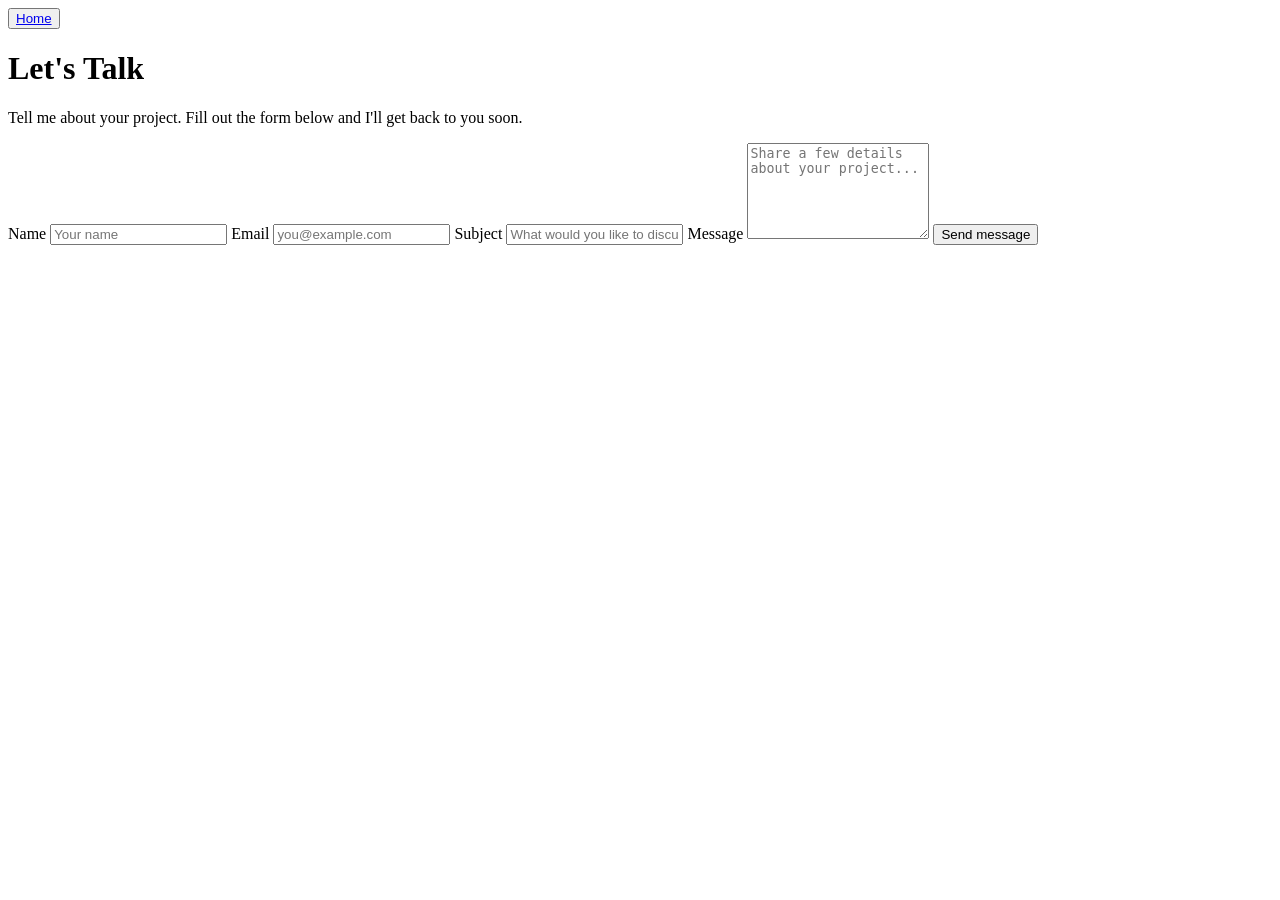
==== lets-talk.html @ 8be9dd52 "i add something new fix header and add new button" ====
<html lang="en-us-kh">
  <head>
    <meta charset="UTF8" />
    <title>Let's Talk</title>
    <link rel="stylesheet" href="style.css" />
  </head>

  <body>
    <!-- <header class="header">
      <a href="index.html">
        <img
          src="./asset/download.jpg"
          alt="jinomoto piseyrio"
          height="30"
          width="30"
        />
      </a>
      <nav>
        <ul>
          <li><a href="index.html#service">service</a></li>
          <li><a href="index.html#portfolio">portfioloio</a></li>
          <li><a href="index.html#about">About us</a></li>
          <li><a href="index.html#blog">Blog</a></li>
          <li><a href="lets-talk.html">Contact us</a></li>
        </ul>
      </nav>
      <a class="let-talk" href="lets-talk.html">let talk</a>
    </header> -->
    

    <main class="talk-page">
      <button>
        <a href="index.html">Home</a>
      </button>

      <h1>Let's Talk</h1>
      <p class="talk-intro">
        Tell me about your project. Fill out the form below and I'll get back to
        you soon.
      </p>

      <form class="talk-form" id="talk-form">
        <label>
          Name
          <input type="text" name="name" placeholder="Your name" required />
        </label>

        <label>
          Email
          <input
            type="email"
            name="email"
            placeholder="you@example.com"
            required
          />
        </label>

        <label>
          Subject
          <input
            type="text"
            name="subject"
            placeholder="What would you like to discuss?"
            required
          />
        </label>

        <label>
          Message
          <textarea
            name="message"
            rows="6"
            placeholder="Share a few details about your project..."
            required
          ></textarea>
        </label>

        <button type="submit">Send message</button>
      </form>

      <p class="form-success" id="form-success" hidden>
        Thanks! Your message was sent. I'll reply soon.
      </p>
    </main>

    <script>
      document.getElementById("talk-form").addEventListener("submit", (event) => {
        event.preventDefault();
        event.target.hidden = true;
        document.getElementById("form-success").hidden = false;
      });
    </script>
  </body>
</html>
---- style.css ----
body {
  background-color: white;
}

.header {
  background-color: aqua;
  display: flex;

  justify-content: space-between;
  align-items: center;
}

.header ul {
  background-color: aqua;
  display: flex;
  list-style-type: none;
  justify-content: space-between;
  align-items: justify-between;
  gap: 20px;
}

.header button {
  background-color: gray;
  border: 1px solid black;
  padding: 10px;
  border-radius: 10px;

}

.header button:hover {
  background-color: red;
}
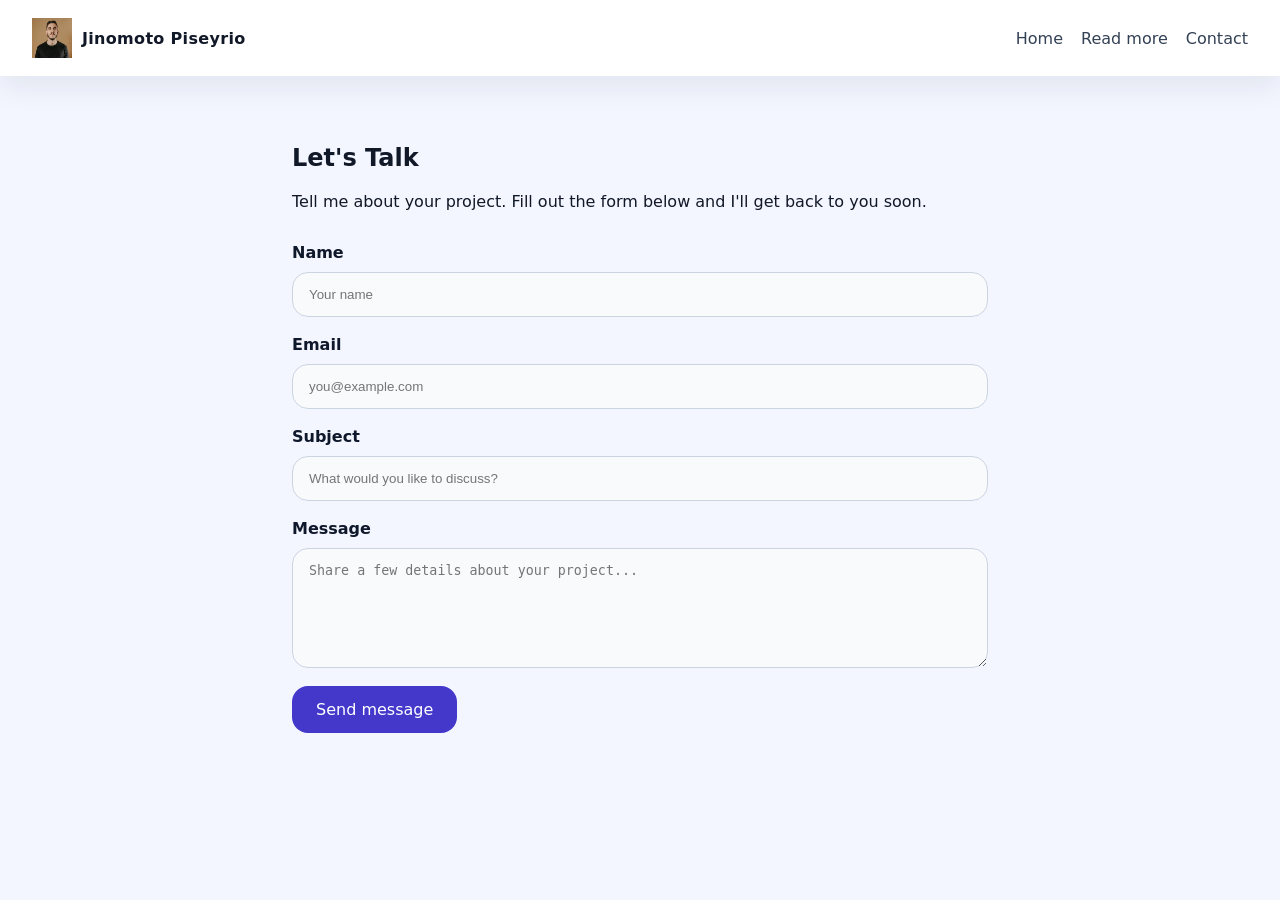
==== commit 07b7b72e: "i let aii help me fix the bug and have some new design" ====
--- a/lets-talk.html
+++ b/lets-talk.html
@@ -1,43 +1,32 @@
-<html lang="en-us-kh">
+<!DOCTYPE html>
+<html lang="en">
   <head>
-    <meta charset="UTF8" />
+    <meta charset="UTF-8" />
+    <meta name="viewport" content="width=device-width, initial-scale=1.0" />
     <title>Let's Talk</title>
     <link rel="stylesheet" href="style.css" />
   </head>
 
   <body>
-    <!-- <header class="header">
-      <a href="index.html">
-        <img
-          src="./asset/download.jpg"
-          alt="jinomoto piseyrio"
-          height="30"
-          width="30"
-        />
+    <header class="header">
+      <a class="logo" href="index.html">
+        <img src="./asset/download.jpg" alt="Designer logo" width="40" height="40" />
+        <span>Jinomoto Piseyrio</span>
       </a>
-      <nav>
-        <ul>
-          <li><a href="index.html#service">service</a></li>
-          <li><a href="index.html#portfolio">portfioloio</a></li>
-          <li><a href="index.html#about">About us</a></li>
-          <li><a href="index.html#blog">Blog</a></li>
-          <li><a href="lets-talk.html">Contact us</a></li>
-        </ul>
+      <nav class="nav-menu">
+        <a href="index.html">Home</a>
+        <a href="read-more.html">Read more</a>
+        <a href="#talk-form">Contact</a>
       </nav>
-      <a class="let-talk" href="lets-talk.html">let talk</a>
-    </header> -->
-    
+    </header>
 
     <main class="talk-page">
-      <button>
-        <a href="index.html">Home</a>
-      </button>
-
-      <h1>Let's Talk</h1>
-      <p class="talk-intro">
-        Tell me about your project. Fill out the form below and I'll get back to
-        you soon.
-      </p>
+      <section class="talk-intro-section">
+        <h1>Let's Talk</h1>
+        <p>
+          Tell me about your project. Fill out the form below and I'll get back to you soon.
+        </p>
+      </section>
 
       <form class="talk-form" id="talk-form">
         <label>
@@ -47,32 +36,17 @@
 
         <label>
           Email
-          <input
-            type="email"
-            name="email"
-            placeholder="you@example.com"
-            required
-          />
+          <input type="email" name="email" placeholder="you@example.com" required />
         </label>
 
         <label>
           Subject
-          <input
-            type="text"
-            name="subject"
-            placeholder="What would you like to discuss?"
-            required
-          />
+          <input type="text" name="subject" placeholder="What would you like to discuss?" required />
         </label>
 
         <label>
           Message
-          <textarea
-            name="message"
-            rows="6"
-            placeholder="Share a few details about your project..."
-            required
-          ></textarea>
+          <textarea name="message" rows="6" placeholder="Share a few details about your project..." required></textarea>
         </label>
 
         <button type="submit">Send message</button>
--- a/style.css
+++ b/style.css
@@ -1,32 +1,360 @@
+* {
+  box-sizing: border-box;
+}
+
+html,
 body {
-  background-color: white;
+  margin: 0;
+  padding: 0;
+}
+
+body {
+  font-family: Inter, system-ui, -apple-system, BlinkMacSystemFont, "Segoe UI", sans-serif;
+  background-color: #f3f6ff;
+  color: #111827;
+}
+
+img {
+  max-width: 100%;
+  display: block;
+}
+
+a {
+  color: inherit;
+  text-decoration: none;
+}
+
+button,
+.btn {
+  border: none;
+  cursor: pointer;
+  font: inherit;
 }
 
 .header {
-  background-color: aqua;
+  position: sticky;
+  top: 0;
+  z-index: 10;
   display: flex;
-
+  align-items: center;
   justify-content: space-between;
-  align-items: center;
-}
-
-.header ul {
-  background-color: aqua;
+  gap: 24px;
+  padding: 18px 32px;
+  background-color: #ffffff;
+  box-shadow: 0 10px 30px rgba(15, 23, 42, 0.08);
+}
+
+.logo {
+  display: inline-flex;
+  align-items: center;
+  gap: 10px;
+  font-weight: 700;
+  letter-spacing: 0.02em;
+}
+
+.nav-menu {
   display: flex;
-  list-style-type: none;
-  justify-content: space-between;
-  align-items: justify-between;
+  flex-wrap: wrap;
+  gap: 18px;
+  align-items: center;
+}
+
+.nav-menu a {
+  color: #334155;
+  font-weight: 500;
+}
+
+.btn-link,
+.btn {
+  display: inline-flex;
+  align-items: center;
+  justify-content: center;
+  padding: 12px 22px;
+  border-radius: 999px;
+  font-weight: 600;
+}
+
+.btn-primary {
+  background: linear-gradient(135deg, #4367ff 0%, #4858d7 100%);
+  color: #ffffff;
+}
+
+.btn-secondary {
+  background-color: #eff3ff;
+  color: #1d4ed8;
+}
+
+.page-content {
+  max-width: 1200px;
+  margin: 0 auto;
+  padding: 32px;
+}
+
+.hero {
+  display: grid;
+  grid-template-columns: 1.2fr 0.8fr;
+  gap: 48px;
+  align-items: center;
+  padding: 48px 0;
+}
+
+.hero-copy {
+  max-width: 620px;
+}
+
+.hero-label {
+  margin: 0 0 16px;
+  color: #475569;
+  font-size: 0.95rem;
+  letter-spacing: 0.08em;
+  text-transform: uppercase;
+}
+
+.hero h1 {
+  margin: 0;
+  font-size: clamp(3rem, 4vw, 4.5rem);
+  line-height: 0.9;
+  color: #0f172a;
+}
+
+.hero-text {
+  margin: 24px 0;
+  max-width: 580px;
+  font-size: 1rem;
+  color: #475569;
+}
+
+.hero-actions {
+  display: flex;
+  flex-wrap: wrap;
+  gap: 16px;
+}
+
+.hero-image img {
+  border-radius: 32px;
+  object-fit: cover;
+  width: 100%;
+  max-height: 520px;
+}
+
+.section {
+  background: #ffffff;
+  border-radius: 32px;
+  padding: 36px;
+  margin-top: 32px;
+  box-shadow: 0 14px 44px rgba(15, 23, 42, 0.05);
+}
+
+.section h2 {
+  margin-top: 0;
+  font-size: 2rem;
+  color: #0f172a;
+}
+
+.section p {
+  color: #475569;
+  font-size: 1rem;
+  line-height: 1.8;
+}
+
+.about-section {
+  display: grid;
+  grid-template-columns: 1.2fr 0.8fr;
+  gap: 32px;
+  align-items: center;
+}
+
+.about-grid {
+  display: grid;
+  grid-template-columns: repeat(3, minmax(0, 1fr));
+  gap: 16px;
+  margin-top: 24px;
+}
+
+.about-card {
+  background: #f8fafc;
+  border-radius: 18px;
+  padding: 20px;
+}
+
+.about-card strong {
+  display: block;
+  margin-bottom: 10px;
+  color: #0f172a;
+}
+
+.about-card span {
+  color: #475569;
+}
+
+.about-image img {
+  width: 100%;
+  border-radius: 24px;
+  object-fit: cover;
+}
+
+.services-section .service-grid,
+.portfolio-section .portfolio-tags {
+  display: grid;
   gap: 20px;
 }
 
-.header button {
-  background-color: gray;
-  border: 1px solid black;
-  padding: 10px;
-  border-radius: 10px;
-
-}
-
-.header button:hover {
-  background-color: red;
-}+.service-grid {
+  grid-template-columns: repeat(3, minmax(0, 1fr));
+  margin-top: 24px;
+}
+
+.service-card {
+  border: 1px solid rgba(99, 102, 241, 0.15);
+  border-radius: 24px;
+  padding: 28px;
+  background: #f8fafc;
+}
+
+.service-card h3 {
+  margin-top: 0;
+  color: #3730a3;
+}
+
+.service-card p {
+  margin: 12px 0 0;
+}
+
+.portfolio-section {
+  padding-bottom: 40px;
+}
+
+.portfolio-tags {
+  grid-template-columns: repeat(auto-fit, minmax(110px, 1fr));
+  align-items: start;
+  margin-top: 24px;
+}
+
+.tag {
+  display: inline-flex;
+  align-items: center;
+  justify-content: center;
+  min-height: 46px;
+  padding: 0 18px;
+  border-radius: 999px;
+  background: #f8fafc;
+  color: #334155;
+  font-weight: 600;
+}
+
+.tag.active {
+  background: #4338ca;
+  color: #ffffff;
+}
+
+.footer {
+  text-align: center;
+  padding: 24px 32px;
+  color: #64748b;
+}
+
+.talk-page,
+.read-more-page {
+  max-width: 760px;
+  margin: 0 auto;
+  padding: 48px 32px 72px;
+}
+
+.talk-intro-section,
+.read-more-content {
+  margin-bottom: 32px;
+}
+
+.talk-form,
+.read-more-cards {
+  display: grid;
+  gap: 18px;
+}
+
+.talk-form label {
+  display: grid;
+  gap: 10px;
+  font-weight: 600;
+  color: #0f172a;
+}
+
+.talk-form input,
+.talk-form textarea {
+  width: 100%;
+  padding: 14px 16px;
+  border: 1px solid #cbd5e1;
+  border-radius: 16px;
+  background: #f8fafc;
+  color: #0f172a;
+}
+
+.talk-form button {
+  width: fit-content;
+  padding: 14px 24px;
+  background: #4338ca;
+  color: #ffffff;
+  border-radius: 16px;
+}
+
+.form-success {
+  padding: 18px 20px;
+  background: #eef2ff;
+  border: 1px solid #c7d2fe;
+  border-radius: 20px;
+  color: #3730a3;
+}
+
+.read-more-cards {
+  grid-template-columns: repeat(auto-fit, minmax(220px, 1fr));
+}
+
+.read-more-card {
+  background: #ffffff;
+  border-radius: 24px;
+  border: 1px solid rgba(148, 163, 184, 0.25);
+  padding: 28px;
+}
+
+.read-more-card h3 {
+  margin-top: 0;
+  color: #1e3a8a;
+}
+
+.read-more-card p {
+  margin: 14px 0 0;
+  color: #475569;
+}
+
+@media (max-width: 900px) {
+  .hero,
+  .about-section {
+    grid-template-columns: 1fr;
+  }
+
+  .header {
+    flex-direction: column;
+    align-items: stretch;
+  }
+
+  .nav-menu {
+    justify-content: center;
+  }
+}
+
+@media (max-width: 650px) {
+  .page-content {
+    padding: 24px 20px;
+  }
+
+  .section {
+    padding: 28px 24px;
+  }
+
+  .hero h1 {
+    font-size: 2.75rem;
+  }
+
+  .nav-menu {
+    gap: 12px;
+  }
+}
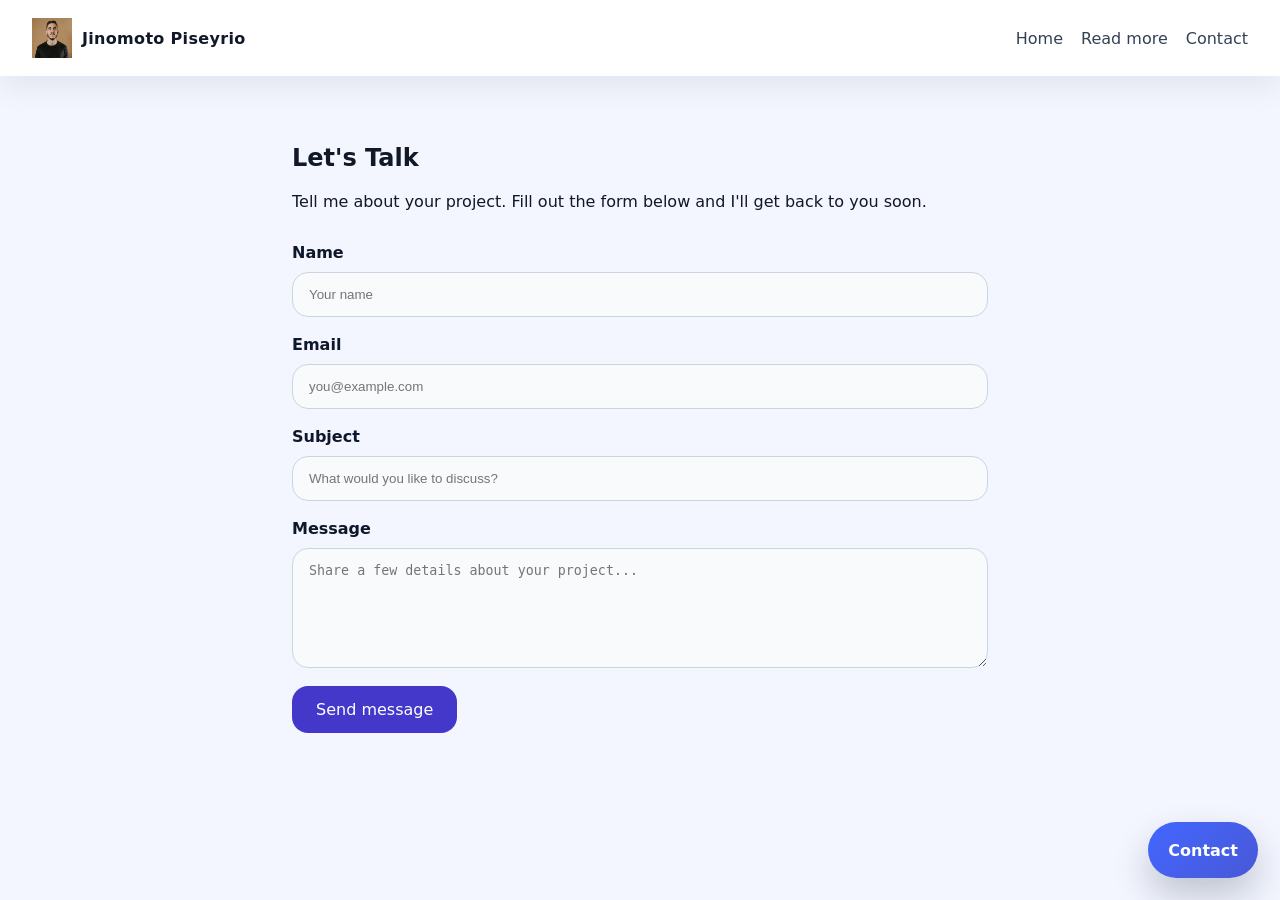
==== commit 7f2f4b31: "a little more of design and some other correction before go to sleep" ====
--- a/lets-talk.html
+++ b/lets-talk.html
@@ -64,5 +64,9 @@
         document.getElementById("form-success").hidden = false;
       });
     </script>
+
+    <a class="bottom-touch-btn" href="lets-talk.html" aria-label="Contact me">
+      Contact
+    </a>
   </body>
 </html>
--- a/style.css
+++ b/style.css
@@ -1,5 +1,35 @@
 * {
   box-sizing: border-box;
+}
+
+:root {
+  --bg: #f3f6ff;
+  --surface: #ffffff;
+  --surface-alt: #f8fafc;
+  --text: #111827;
+  --muted: #475569;
+  --heading: #0f172a;
+  --nav: #334155;
+  --border: rgba(99, 102, 241, 0.15);
+  --shadow: rgba(15, 23, 42, 0.08);
+  --section-shadow: rgba(15, 23, 42, 0.05);
+  --button-secondary-bg: #eff3ff;
+  --button-secondary-text: #1d4ed8;
+}
+
+body.dark {
+  --bg: #0f172a;
+  --surface: #111827;
+  --surface-alt: #1f2937;
+  --text: #f8fafc;
+  --muted: #cbd5e1;
+  --heading: #f8fafc;
+  --nav: #e2e8f0;
+  --border: rgba(148, 163, 184, 0.25);
+  --shadow: rgba(0, 0, 0, 0.35);
+  --section-shadow: rgba(0, 0, 0, 0.25);
+  --button-secondary-bg: #1e293b;
+  --button-secondary-text: #dbeafe;
 }
 
 html,
@@ -10,8 +40,9 @@
 
 body {
   font-family: Inter, system-ui, -apple-system, BlinkMacSystemFont, "Segoe UI", sans-serif;
-  background-color: #f3f6ff;
-  color: #111827;
+  background-color: var(--bg);
+  color: var(--text);
+  transition: background-color 0.3s ease, color 0.3s ease;
 }
 
 img {
@@ -40,8 +71,8 @@
   justify-content: space-between;
   gap: 24px;
   padding: 18px 32px;
-  background-color: #ffffff;
-  box-shadow: 0 10px 30px rgba(15, 23, 42, 0.08);
+  background-color: var(--surface);
+  box-shadow: 0 10px 30px var(--shadow);
 }
 
 .logo {
@@ -60,8 +91,25 @@
 }
 
 .nav-menu a {
-  color: #334155;
+  color: var(--nav);
   font-weight: 500;
+}
+
+.theme-toggle {
+  border: 1px solid var(--border);
+  background: var(--surface);
+  color: var(--text);
+  padding: 10px 14px;
+  border-radius: 999px;
+  font-weight: 600;
+  box-shadow: 0 8px 20px var(--shadow);
+  transition: transform 0.2s ease, box-shadow 0.2s ease;
+}
+
+.theme-toggle:hover,
+.theme-toggle:focus-visible {
+  transform: translateY(-1px);
+  box-shadow: 0 10px 24px var(--shadow);
 }
 
 .btn-link,
@@ -80,8 +128,8 @@
 }
 
 .btn-secondary {
-  background-color: #eff3ff;
-  color: #1d4ed8;
+  background-color: var(--button-secondary-bg);
+  color: var(--button-secondary-text);
 }
 
 .page-content {
@@ -104,7 +152,7 @@
 
 .hero-label {
   margin: 0 0 16px;
-  color: #475569;
+  color: var(--muted);
   font-size: 0.95rem;
   letter-spacing: 0.08em;
   text-transform: uppercase;
@@ -114,14 +162,14 @@
   margin: 0;
   font-size: clamp(3rem, 4vw, 4.5rem);
   line-height: 0.9;
-  color: #0f172a;
+  color: var(--heading);
 }
 
 .hero-text {
   margin: 24px 0;
   max-width: 580px;
   font-size: 1rem;
-  color: #475569;
+  color: var(--muted);
 }
 
 .hero-actions {
@@ -138,21 +186,21 @@
 }
 
 .section {
-  background: #ffffff;
+  background: var(--surface);
   border-radius: 32px;
   padding: 36px;
   margin-top: 32px;
-  box-shadow: 0 14px 44px rgba(15, 23, 42, 0.05);
+  box-shadow: 0 14px 44px var(--section-shadow);
 }
 
 .section h2 {
   margin-top: 0;
   font-size: 2rem;
-  color: #0f172a;
+  color: var(--heading);
 }
 
 .section p {
-  color: #475569;
+  color: var(--muted);
   font-size: 1rem;
   line-height: 1.8;
 }
@@ -172,7 +220,7 @@
 }
 
 .about-card {
-  background: #f8fafc;
+  background: var(--surface-alt);
   border-radius: 18px;
   padding: 20px;
 }
@@ -180,11 +228,11 @@
 .about-card strong {
   display: block;
   margin-bottom: 10px;
-  color: #0f172a;
+  color: var(--heading);
 }
 
 .about-card span {
-  color: #475569;
+  color: var(--muted);
 }
 
 .about-image img {
@@ -199,16 +247,51 @@
   gap: 20px;
 }
 
+.bottom-touch-btn {
+  position: fixed;
+  right: 22px;
+  bottom: 22px;
+  z-index: 20;
+  display: inline-flex;
+  align-items: center;
+  justify-content: center;
+  min-height: 56px;
+  padding: 0 20px;
+  border-radius: 999px;
+  background: linear-gradient(135deg, #4367ff 0%, #4858d7 100%);
+  color: #ffffff;
+  font-weight: 700;
+  box-shadow: 0 18px 36px rgba(15, 23, 42, 0.22);
+  text-decoration: none;
+  transition: transform 0.2s ease, box-shadow 0.2s ease;
+  
+}
+
+.bottom-touch-btn:hover,
+.bottom-touch-btn:focus-visible {
+  transform: translateY(-2px);
+  box-shadow: 0 24px 44px rgba(15, 23, 42, 0.26);
+}
+
+@media (max-width: 640px) {
+  .bottom-touch-btn {
+    right: 16px;
+    bottom: 16px;
+    min-height: 52px;
+    padding: 0 16px;
+  }
+}
+
 .service-grid {
   grid-template-columns: repeat(3, minmax(0, 1fr));
   margin-top: 24px;
 }
 
 .service-card {
-  border: 1px solid rgba(99, 102, 241, 0.15);
+  border: 1px solid var(--border);
   border-radius: 24px;
   padding: 28px;
-  background: #f8fafc;
+  background: var(--surface-alt);
 }
 
 .service-card h3 {
@@ -358,3 +441,7 @@
     gap: 12px;
   }
 }
+
+
+
+
